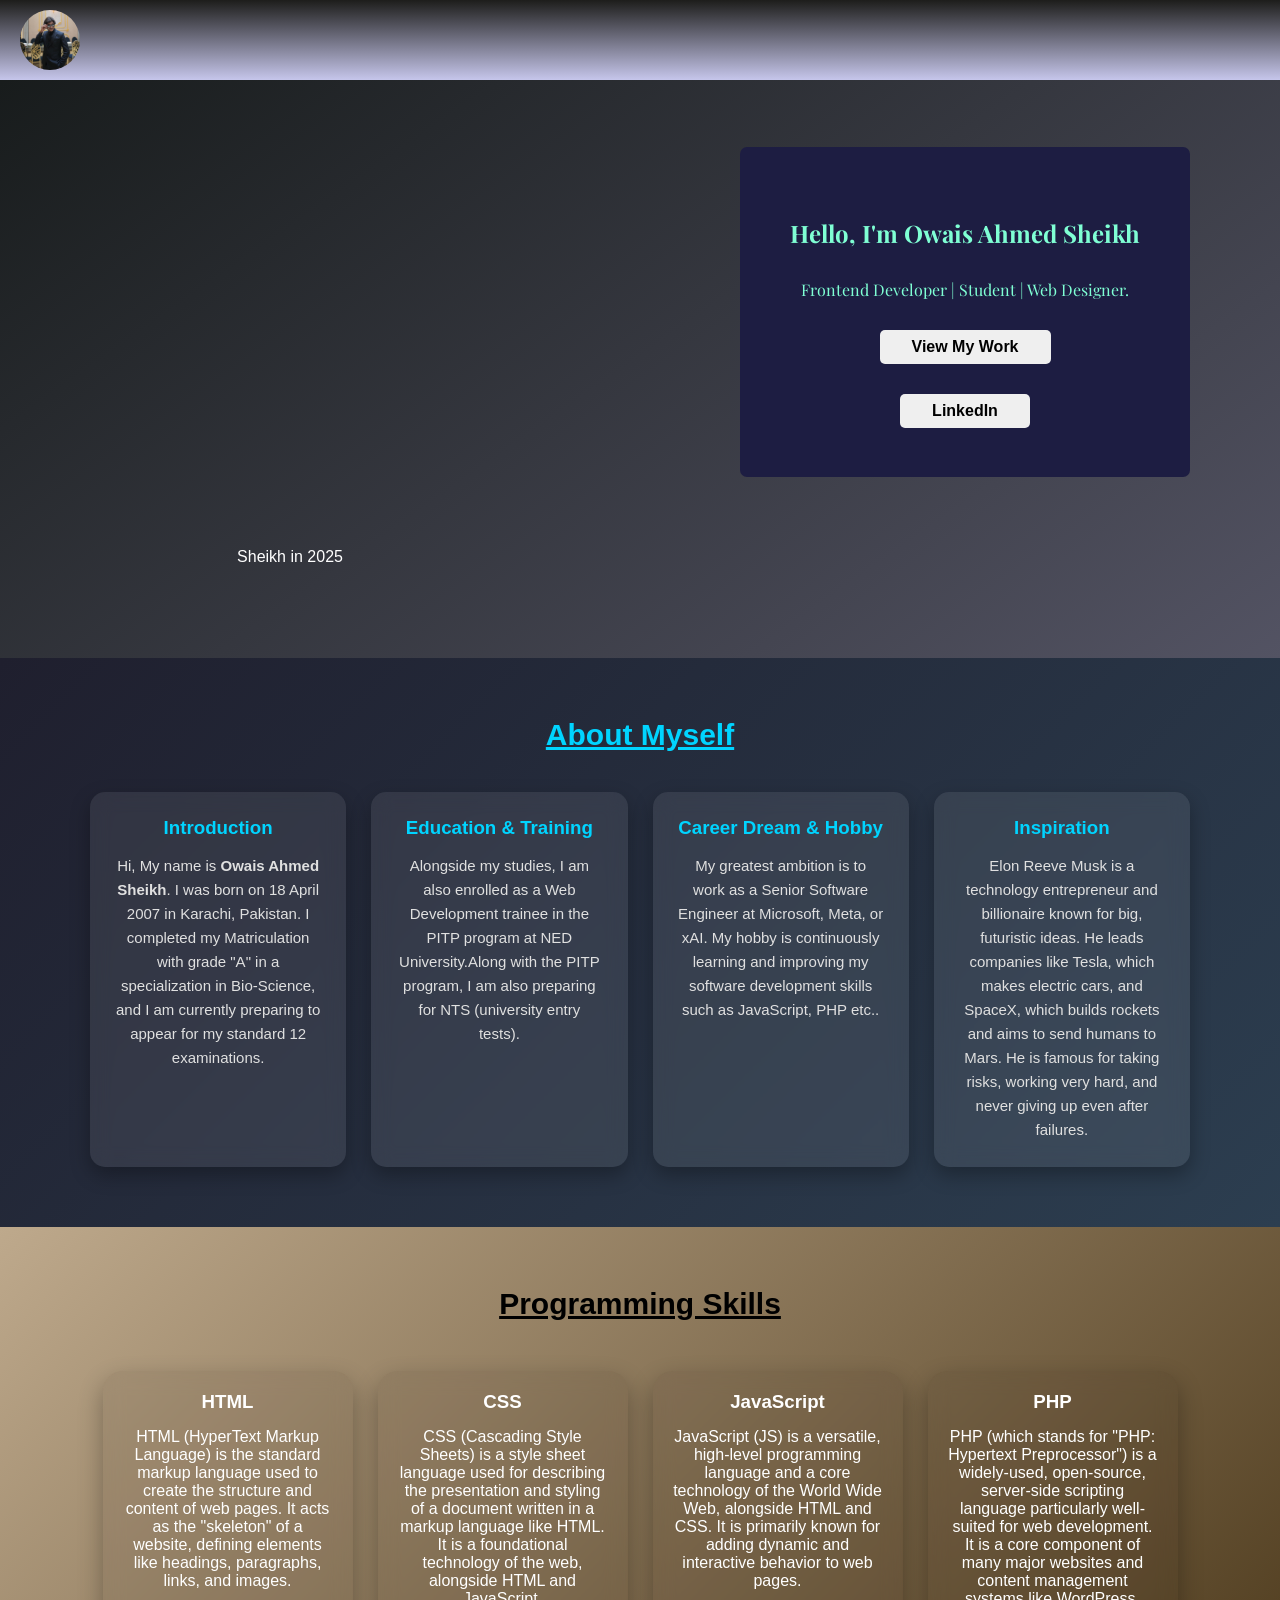
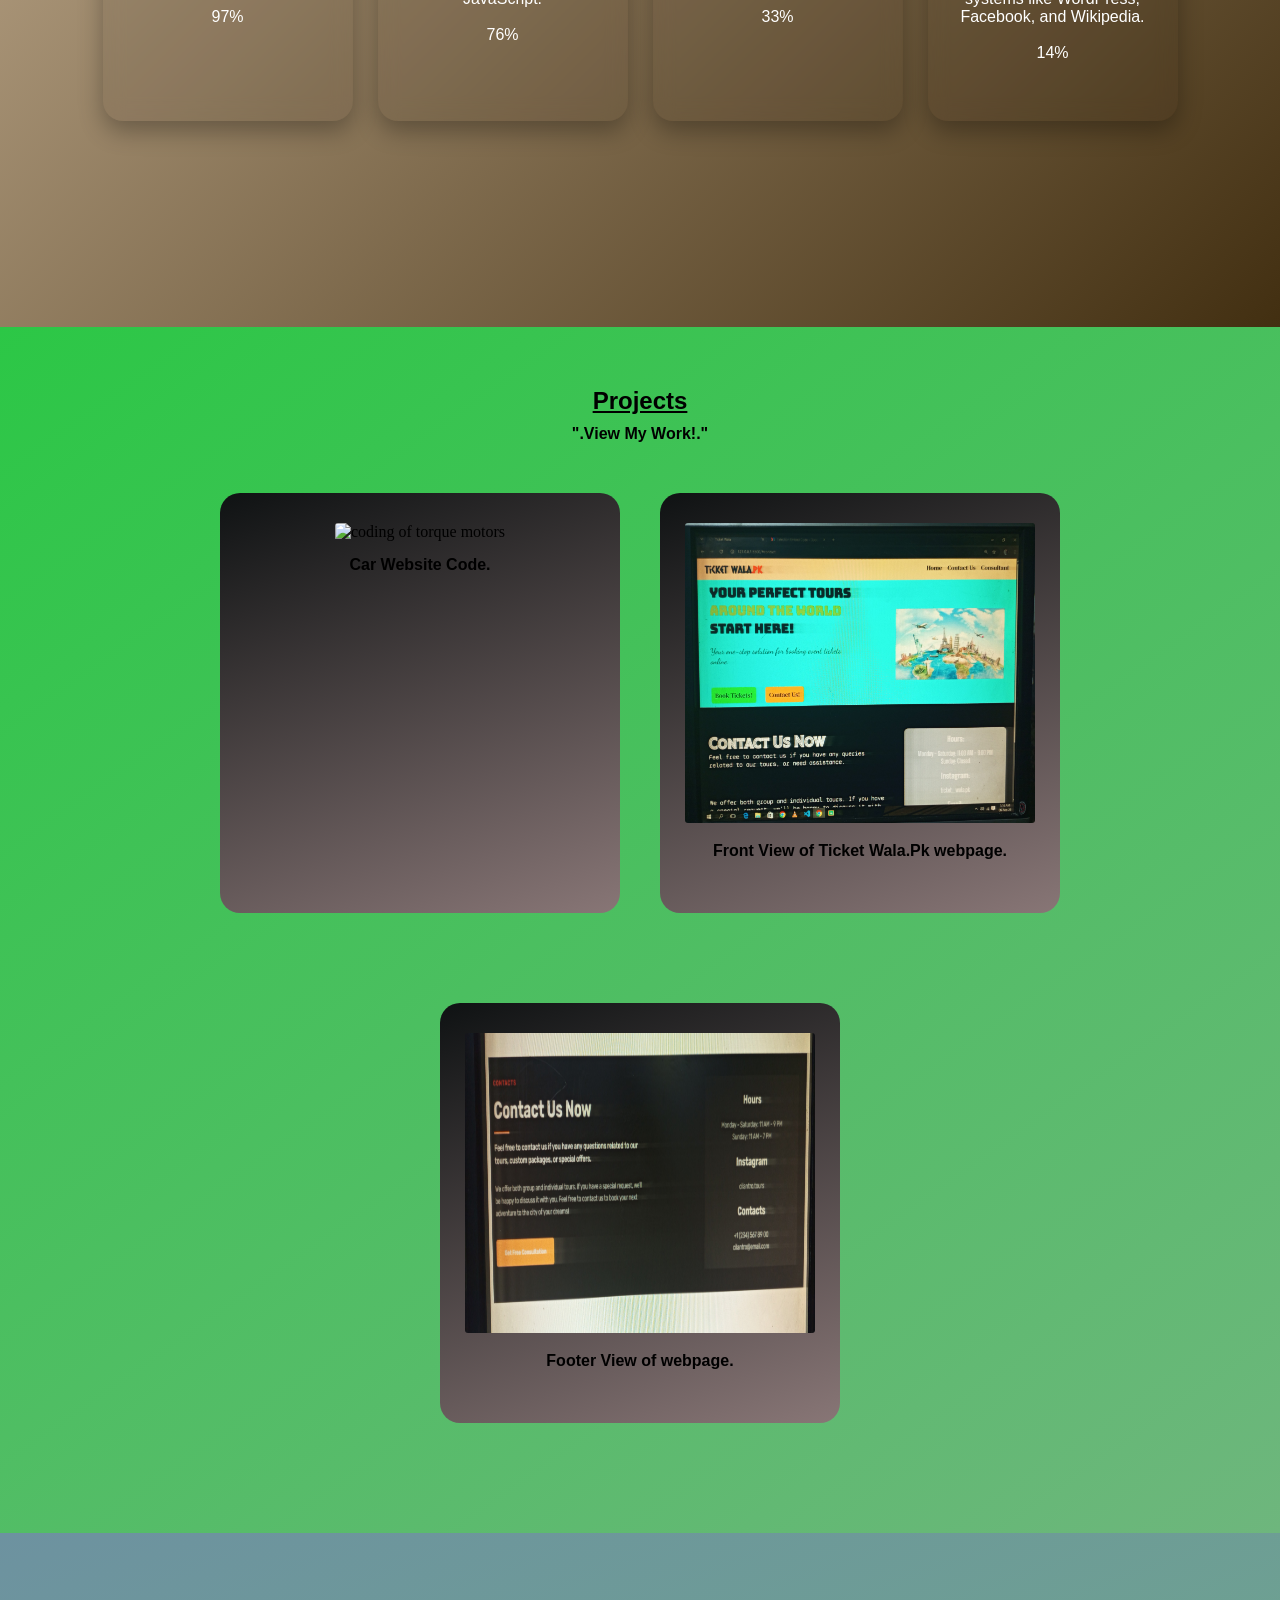
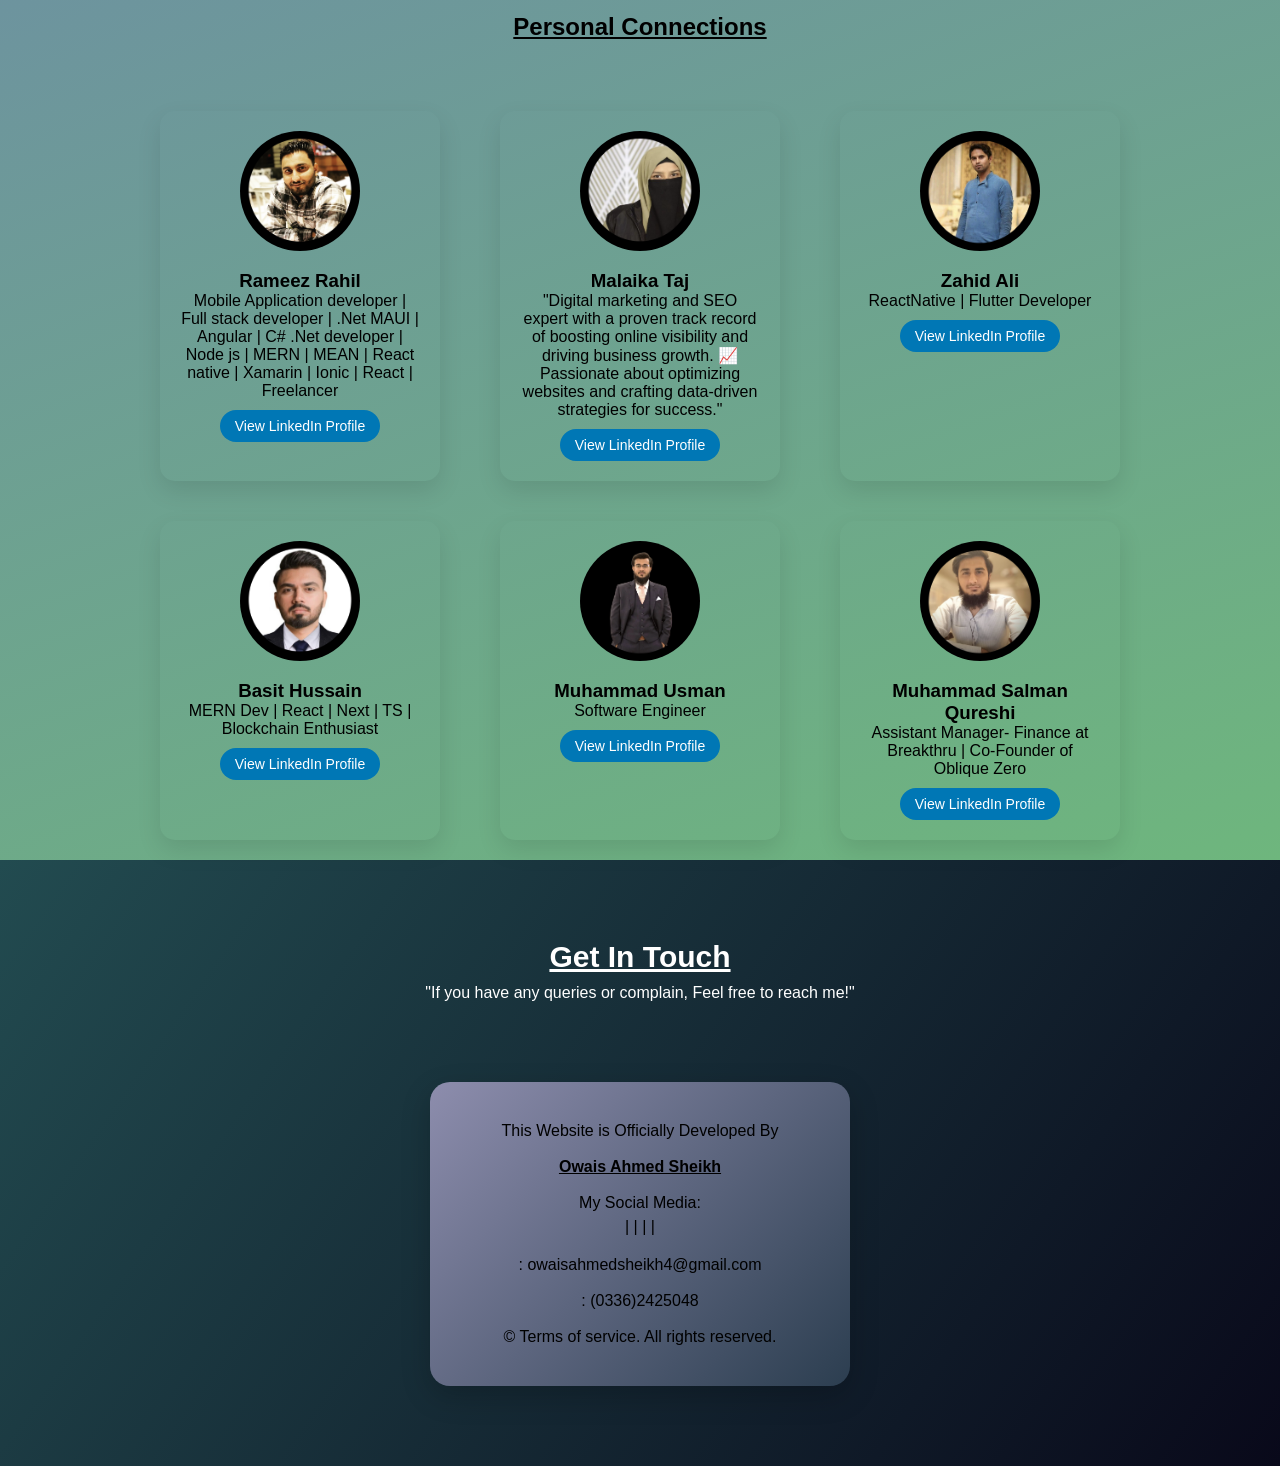
==== index.html @ f3d0f98f "initial changes" ====
<!DOCTYPE html>
<html lang="en">
<head>
    <meta charset="UTF-8">
    <meta name="viewport" content="width=device-width, initial-scale=1.0">
    <title>My Portfolio</title>
    <link rel="stylesheet" href="style.css">
    <link rel="stylesheet" href="https://cdnjs.cloudflare.com/ajax/libs/font-awesome/7.0.1/css/all.min.css">
</head>
<body>

    <header>
        <nav class="navbar">
             <img src="./logo.JPG" alt="logo" class="logo">
            <ul class="links">
                <li><a href="#home"><i class="fa-solid fa-house-user"></i></a></li>
                <li><a href="#about"><i class="fa-solid fa-circle-info"></i></a></li>
                <li><a href="#skills"><i class="fa-solid fa-code"></i></a></li>
                <li><a href="#linkedin"><i class="fa-solid fa-person-dots-from-line"></i></a></li>
                <li><a href="#contact"><i class="fa-solid fa-envelope"></i></a></li>
            </ul>
            <div class="menu" id="menu">
                <i class="fa-solid fa-bars"></i>
            </div>
        </nav>
    </header>

        <section class="hero-section" id="home">
            <div class="hero-content">
                <div class="hero-child-2">
                    <img class="self-image" src="./PNOM2651.JPG" alt="self-image">
                    <p class="show-para">Sheikh in 2025</p>
                </div>

                <div class="hero-child-1">
                   <div class="for-card">
                    <h2 class="for-margin">Hello, I'm Owais Ahmed Sheikh</h2>
                    <p>Frontend Developer | Student | Web Designer.</p>
                    <button class="btn"><a href="#projects" class="btn">View My Work</a></button>
                    <button class="btn"><a href="https://www.linkedin.com/in/owais-ahmed-sheikh-723085352/" class="btn">LinkedIn</a></button>
                   </div>
                </div>
            </div>
        </section>

<section class="about" id="about">
    <h2 class="about-title"><u><b>About Myself</b></u></h2>

    <div class="card-container">

        <div class="about-card">
            <h3>Introduction</h3>
            <p>
                Hi, My name is <strong>Owais Ahmed Sheikh</strong>. I was born on 
                18 April 2007 in Karachi, Pakistan. I completed my Matriculation 
                with grade "A" in a specialization in Bio-Science, and I am currently preparing 
                to appear for my standard 12 examinations.
            </p>
        </div>

        <div class="about-card">
            <h3>Education & Training</h3>
            <p>
                Alongside my studies, I am also enrolled as a Web Development 
                trainee in the PITP program at NED University.Along with the PITP program, I am also preparing for NTS (university entry tests).

            </p>
        </div>

        <div class="about-card">
            <h3>Career Dream & Hobby</h3>
            <p>
                My greatest ambition is to work as a Senior Software Engineer 
                at Microsoft, Meta, or xAI. My hobby is continuously learning 
                and improving my software development skills such as JavaScript, PHP etc..
            </p>
        </div>

        <div class="about-card">
            <h3>Inspiration</h3>
            <p>
Elon Reeve Musk is a technology entrepreneur and billionaire known for big, futuristic ideas. He leads companies like Tesla, which makes electric cars, and SpaceX, which builds rockets and aims to send humans to Mars. He is famous for taking risks, working very hard, and never giving up even after failures.
            </p>
        </div>

    </div>
</section>

<section class="skills" id="skills">
    <h2 class="programming-skills"><u><b>Programming Skills</b></u></h2>
    <div class="skills-div">

        <div class="skill-card">
            <i class="fa-brands fa-html5"></i>
            <h3>HTML</h3>
            <p>HTML (HyperText Markup Language) is the standard markup language used to create the structure and content of web pages. It acts as the "skeleton" of a website, defining elements like headings, paragraphs, links, and images.</p>
            <br>
            <p>97%</p>
        </div>

        <div class="skill-card">
            <i class="fa-brands fa-css3-alt"></i>
            <h3>CSS</h3>
            <p>CSS (Cascading Style Sheets) is a style sheet language used for describing the presentation and styling of a document written in a markup language like HTML. It is a foundational technology of the web, alongside HTML and JavaScript.</p>
            <br>
            <p>76%</p>
        </div>

        <div class="skill-card">
            <i class="fa-brands fa-js"></i>
            <h3>JavaScript</h3>
            <p>JavaScript (JS) is a versatile, high-level programming language and a core technology of the World Wide Web, alongside HTML and CSS. It is primarily known for adding dynamic and interactive behavior to web pages.</p>
            <br>
            <p>33%</p>
        </div>

        <div class="skill-card">
            <i class="fa-brands fa-php"></i>
            <h3>PHP</h3>
            <p>PHP (which stands for "PHP: Hypertext Preprocessor") is a widely-used, open-source, server-side scripting language particularly well-suited for web development. It is a core component of many major websites and content management systems like WordPress, Facebook, and Wikipedia.</p>
            <br>
            <p>14%</p>
        </div>

    </div>
</section>

    


<section class="projects" id="projects">
    <h2 class="project-h2"><u><b>Projects</b></u></h2>
    <p class="project-para"><strong>".View My Work!."</strong></p>

    <div class="project-div1">

        <div class="project-div2">
            <img src="./IMG_20260123_202705.jpg" alt="coding of torque motors" class="torque">
            <h4 class="project-h4">Car Website Code.</h4>
        </div>

        <div class="project-div3">
            <img src="./edit image.jpg" alt="webpage of travel agency" class="agency">
            <h4 class="project-h4">Front View of Ticket Wala.Pk webpage.</h4>
        </div>

        <div class="project-div4">
            <img src="./IMG_20260206_003002.jpg" alt="footer image" class="footer-project">
            <h4 class="project-h4">Footer View of webpage.</h4>
        </div>
        
    </div>

</section>

<section class="connections" id="linkedin">
    <h2 class="connections-h2"><u><b>Personal Connections</b></u></h2>
    <div class="profiles-1">

        <div class="profile-card">
        <img src="./Rameez Rahil.PNG" alt="Rameez Rahil">
        <h3>Rameez Rahil</h3>
        <p>Mobile Application developer | Full stack developer | .Net MAUI | Angular | C# .Net developer | Node js | MERN | MEAN | React native | Xamarin | Ionic | React | Freelancer</p>
        <a href="https://www.linkedin.com/in/rameez-rahil-9b403015a/" target="_blank">
            View LinkedIn Profile
        </a>
    </div>

    <div class="profile-card">
        <img src="./Malaika Taj.PNG" alt="Malaika Taj">
        <h3>Malaika Taj</h3>
        <p>"Digital marketing and SEO expert with a proven track record of boosting online visibility and driving business growth. 📈 Passionate about optimizing websites and crafting data-driven strategies for success."</p>
        <a href="https://www.linkedin.com/in/malaika-taj-/" target="_blank">
            View LinkedIn Profile
        </a>
    </div>

    <div class="profile-card">
        <img src="./Zahid Ali.PNG" alt="Zahid Ali">
        <h3>Zahid Ali</h3>
        <p>ReactNative | Flutter Developer</p>
        <a href="https://www.linkedin.com/in/zahid-ali-3b8551147/" target="_blank">
            View LinkedIn Profile
        </a>
    </div>

 </div>

 <div class="profiles-2">

    <div class="profile-card">
        <img src="./Basit Hussain.PNG" alt="Basit Hussain">
        <h3>Basit Hussain</h3>
        <p>MERN Dev | React | Next | TS | Blockchain Enthusiast</p>
        <a href="https://www.linkedin.com/in/basit-hussain-q/" target="_blank">
            View LinkedIn Profile
        </a>
    </div>

    <div class="profile-card">
        <img src="./Muhammad Usman.PNG" alt="Muhammad Usman">
        <h3>Muhammad Usman</h3>
        <p>Software Engineer</p>
        <a href="https://www.linkedin.com/in/usman0712/" target="_blank">
            View LinkedIn Profile
        </a>
    </div>

        <div class="profile-card">
        <img src="./Salman Qureshi.PNG" alt="Muhammad Salman Qureshi">
        <h3>Muhammad Salman Qureshi</h3>
        <p>Assistant Manager- Finance at Breakthru  | Co-Founder of Oblique Zero</p>
        <a href="https://www.linkedin.com/in/muhammad-salman-qureshi-10b019195/" target="_blank">
            View LinkedIn Profile
        </a>
    </div>

 </div>

</section>

<footer class="footer" id="contact">
  <div class="footer-row">

    <div class="footer-left">
      <h2 class="footer-h2"><u><b>Get In Touch</b></u></h2>
      <p class="footer-para">"If you have any queries or complain, Feel free to reach me!"</p>
    </div>

    <div class="footer-div-2">
      <p>This Website is Officially Developed By</p>
      <br>
      <p class="name-margin"><b><u>Owais Ahmed Sheikh</u></b></p>
      <br>
      <p class="accounts">My Social Media:</p>

      <div class="footer-links">
        <a href="https://www.instagram.com/owaisahmed.sheikh/"><i class="fa-brands fa-instagram"></i></a>|
        <a href="https://www.facebook.com/profile.php?id=100093070689027"><i class="fa-brands fa-facebook"></i></a>|
        <a href="https://x.com/OwaisAhmed27976"><i class="fa-brands fa-x-twitter"></i></a>|
        <a href="https://www.linkedin.com/in/owais-ahmed-sheikh-723085352/"><i class="fa-brands fa-linkedin"></i></a>|
        <a href="https://github.com/Owais180406"><i class="fa-brands fa-github"></i></a>
      </div>
      <br>
        <a href="mailto:owaisahmedsheikh4@gmail.com?subject=Contact From Portfolio">
            <i class="fa-regular fa-envelope"></i>:
            owaisahmedsheikh4@gmail.com
        </a>     
        <br>
    <p><i class="fa-solid fa-phone"></i>:
        (0336)2425048
    </p>
      <br>
      <p>&copy; Terms of service. All rights reserved.</p>
    </div>

  </div>
</footer>


<script src="script.js"></script>
</body>
</html>
---- style.css ----
@import url('https://fonts.googleapis.com/css2?family=Dancing+Script:wght@400..700&display=swap');


@import url('https://fonts.googleapis.com/css2?family=Inconsolata:wght@200..900&display=swap');


@import url('https://fonts.googleapis.com/css2?family=Playfair+Display:ital,wght@0,400..900;1,400..900&display=swap');


@import url('https://fonts.googleapis.com/css2?family=Work+Sans:ital,wght@0,100..900;1,100..900&display=swap');


@import url('https://fonts.googleapis.com/css2?family=Google+Sans:ital,opsz,wght@0,17..18,400..700;1,17..18,400..700&display=swap');


*{
    margin: 0;
    padding: 0;
    box-sizing: border-box;
    scroll-behavior: smooth;
}

.navbar{
    display: flex;
    flex-direction: row;
    background: linear-gradient(rgb(29, 29, 27), rgb(198, 198, 235));
    gap: 20px;
    text-align: center;
    padding: 10px 20px;
    font-weight: 500;
    top: 0px;
    justify-content: space-between;
    position: fixed;
    width: 100%;
    z-index: 1;
}

.logo{
    width: 60px;
    height: 60px;
    border-radius: 250px;
}

.links{
    display: flex;
    margin-top: 20px;
    justify-content: center;
    list-style: none;
    /* font-family: "Work Sans", sans-serif; */
    font-size: medium;
    gap: 35px;
}
.links a i{
    font-size: 25px;
    transition: 0.3s;
}

.links a i:hover{
    transform: scale(1.2);
}

a{
    text-decoration: none;
    color: black;
    transition: all 0.5s ease;
}
a:hover{
    color: blue;
}

.hero-section{
    display: flex;
    flex-direction: column;
    margin-top: 58px;
    width: 100%;
    height: 600px;
    background: linear-gradient( 145deg, #171b1b, #535363);
}

.hero-content{
    display: flex;
    flex-direction: row;
    justify-content: center;
    align-items: center;
    gap: 250px;
}
.hero-child-1{
    display: flex;
    flex-direction: column;
}

.hero-child-2{
    display: flex;
    flex-direction: column;
}
.self-image{
    width: 400px;
    height: 400px;
    border-radius: 250px;
    transition: 0.8s ease;
    margin-top: 80px;
}
.self-image:hover {
    transform: translateY(-10px);
    box-shadow: 0 30px 60px rgba(0, 212, 255, 0.4);
}

.show-para{
    text-align: center;
    color: white;
    font-family: "Google Sans", sans-serif;
    margin-top: 10px;
}

.for-card{
    background-color: rgb(29, 29, 66);
    display: flex;
    flex-direction: column;
    gap: 30px;
    height: 330px;
    width: 450px;
    border-radius: 7px;
    padding: 20px;
    transition: 0.4s ease;
    text-align: center;
    color: aquamarine;
    font-family: "Playfair Display", serif;

}
.for-card:hover {
    transform: translateY(-10px);
    box-shadow: 0 15px 30px rgba(0, 212, 255, 0.4);
    background: linear-gradient(145deg, #80b6b9, #02024b);
}
.for-margin{
    margin-top: 50px;
}
.btn{
    border-radius: 5px;
    padding: 8px 16px;
    border: none;
    align-self: center;
    box-sizing: border-box;
    width: fit-content;
    font-size: medium;
    font-weight: 600;
}

.programming-skills {
    font-size: 30px;
    margin-bottom: 50px;
    font-family: "Google Sans", sans-serif;
}

.skills {
    height: 700px;
    display: flex;
    flex-direction: column;
    align-items: center;
    background: linear-gradient(135deg, #bea98c, #422f11);
    padding: 60px 0;
}

.skills-div {
    display: flex;
    flex-direction: row;   
    justify-content: center;
    align-items: center;
    gap: 25px;
    flex-wrap: wrap;
}

.skill-card {
    background: rgba(31, 22, 22, 0.08);
    font-family: "Google Sans", sans-serif;
    color: white;
    height: 350px;
    width: 250px;
    border-radius: 20px;
    text-align: center;
    padding: 20px;
    backdrop-filter: blur(10px);
    transition: all 0.4s ease;
    box-shadow: 0 10px 25px rgba(0, 0, 0, 0.3);
    cursor: pointer;
}

.skill-card:hover {
    transform: translateY(-12px) scale(1.05);
    box-shadow: 0 15px 30px rgba(0, 212, 255, 0.4);
    background: linear-gradient(145deg, #142b2c, #2a2a4a);
}

.skill-card h3 {
    margin-bottom: 15px;
    transition: color 0.3s ease;
}

.skill-card:hover h3 {
    color: #00d4ff;
}

.about {
    padding: 60px 20px;
    background: linear-gradient(135deg, #1f1f2e, #2c3e50);
    font-family: 'Poppins', sans-serif;
    color: white;
    text-align: center;
}

.about-title {
    font-size: 30px;
    margin-bottom: 40px;
    color: #00d4ff;

}

.card-container {
    display: grid;
    grid-template-columns: repeat(auto-fit, minmax(250px, 1fr));
    gap: 25px;
    max-width: 1100px;
    margin: auto;
}

.about-card {
    background: rgba(255, 255, 255, 0.08);
    padding: 25px;
    border-radius: 15px;
    backdrop-filter: blur(10px);
    transition: 0.4s ease;
    box-shadow: 0 8px 20px rgba(0, 0, 0, 0.3);
}

.about-card h3 {
    margin-bottom: 15px;
    color: #00d4ff;
}

.about-card p {
    font-size: 15px;
    line-height: 1.6;
    color: #e0e0e0;
}

.about-card:hover {
    transform: translateY(-10px);
    box-shadow: 0 15px 30px rgba(0, 212, 255, 0.4);
    background: linear-gradient(145deg, #646d6e, #15151d);
}

.footer {
    width: 100%;
    padding: 80px 20px;
    background: linear-gradient(125deg, #224b50, #09091a);
    font-family: "Google Sans", sans-serif;
}

.footer-row {
    display: flex;
    flex-direction: column;
    justify-content: center;
    align-items: center;
    gap: 80px;
    flex-wrap: wrap;
}

.footer-left h2 {
    font-size: 30px;
    color: white;
    text-align: center;
    font-family: "Google Sans", sans-serif;
}
.footer-para{
    margin-top: 10px;
    color: white;
    font-family: "Google Sans", sans-serif;
}

.footer-div-2 {
    display: flex;
    flex-direction: column;
    justify-content: center;
    align-items: center;
    background: linear-gradient(135deg, #8d8dad, #2c3e50); 
    padding: 40px;
    border-radius: 20px;
    width: 420px;
    box-shadow: 0 10px 30px rgba(0,0,0,0.2);
    transition: 0.4s ease;
}
.footer-links a {
    font-size: 22px;
    color: #333;
    transition: 0.3s;
}
.footer-div-2:hover {
    background: white;
    transform: translateY(-12px) scale(1.05);
    box-shadow: 0 15px 30px rgba(0, 212, 255, 0.4);
}


.projects{
    min-height: 100vh;
    padding: 60px 0;
    display: flex;
    flex-direction: column;
    justify-content: center;
    align-items: center;
    background: linear-gradient(145deg, #2cc746, #6eb67d);
}
.project-div1{
    display: flex;
    flex-wrap: wrap;
    justify-content: center;
    align-items: center;
    flex-direction: row;
    gap: 40px;
    margin-left: 30px;
    margin-right: 30px;
}
.project-div2{
    height: 420px;
    width: 400px;
    border-radius: 20px;
    margin-bottom: 50px;
    align-items: center;
    justify-content: center;
    text-align: center;
    background: linear-gradient(160deg, #0f1213, #887676);
}
.project-div3{
    height: 420px;
    width: 400px;
    border-radius: 20px;
    margin-bottom: 50px;
    align-items: center;
    justify-content: center;
    text-align: center;
    background: linear-gradient(160deg, #0f1213, #887676);
}
.project-div4{
    height: 420px;
    width: 400px;
    border-radius: 20px;
    margin-bottom: 50px;
    align-items: center;
    justify-content: center;
    text-align: center;
    background: linear-gradient(160deg, #0f1213, #887676);
}

.project-h2{
    font-family: "Google Sans", sans-serif;
    margin-bottom: 10px;
}
.project-h4{
    font-family: "Google Sans", sans-serif;
    margin-top: 15px;
}
.project-para{
    font-family: "Google Sans", sans-serif;
    margin-bottom: 50px;
}

.torque{
    margin-top: 30px;
    height: 300px;
    width: 350px;
    border-radius: 3px;
    transition: all 0.3s ease;
}
.torque:hover{
    transform: translateY(-10px);
    box-shadow: 0 30px 60px rgba(0, 212, 255, 0.4);    
}
.agency{
    margin-top: 30px;
    height: 300px;
    width: 350px;
    border-radius: 3px;
    transition: all 0.3s ease;
}
.agency:hover{
    transform: translateY(-10px);
    box-shadow: 0 30px 60px rgba(0, 212, 255, 0.4);    
}
.footer-project{
    margin-top: 30px;
    height: 300px;
    width: 350px;
    border-radius: 3px;
    transition: all 0.3s ease;
}
.footer-project:hover{
    transform: translateY(-10px);
    box-shadow: 0 30px 60px rgba(0, 212, 255, 0.4);    
}
.fa-regular .fa-envelope{
    font-size: 25px;
}


.connections {
    background: linear-gradient(160deg, #6d92a0, #6eb67d);
    display: flex;
    flex-direction: column;
    font-family: "Google Sans", sans-serif;
    text-align: center;
    align-items: center;
    justify-content: center;
}
.connections-h2{
    margin-top: 80px;
    margin-bottom: 50px;
}

.profile-card {
    width: 280px;
    margin: 20px auto;
    padding: 20px;
    border-radius: 15px;
    box-shadow: 0 10px 25px rgba(0,0,0,0.1);
    transition: 0.3s ease;
}

.profiles-1{
    display: flex;
    flex-direction: row;
    gap: 60px;
}
.profiles-2{
    display: flex;
    flex-direction: row;
    gap: 60px;
}

.profile-card:hover {
    transform: translateY(-8px);
    box-shadow: 0 15px 30px rgba(0, 212, 255, 0.4);
}

.profile-card img {
    width: 120px;
    height: 120px;
    border-radius: 50%;
    object-fit: cover;
    margin-bottom: 15px;
}

.profile-card a {
    display: inline-block;
    margin-top: 10px;
    padding: 8px 15px;
    background: #0077b5;
    color: white;
    text-decoration: none;
    border-radius: 20px;
    font-size: 14px;
}

.menu{
    display: none;
    cursor: pointer;
    font-size: 25px;
}



@media (max-width: 992px){

    .hero-content{
        gap: 80px;
    }

    .self-image{
        width: 350px;
        height: auto;
    }

}

@media (max-width: 768px){


    .menu{
        display: block;
        margin-top: 17px;
    }

    .links{
        position: absolute;
        top: 60px;
        right: -100%;
        background: rgb(201, 179, 152);
        flex-direction: column;
        width: 200px;
        padding: 20px;
        gap: 20px;
        transition: 0.4s ease;
    }

    .links.active{
        right: 0;
    }

    .navbar{
        padding: 15px 20px;
    }


    .hero-section{
        height: auto;
        padding: 50px 20px;
    }

    .hero-content{
        flex-direction: column;
        gap: 40px;
        text-align: center;
    }

    .for-card{
        width: 100%;
        height: auto;
    }

    .self-image{
        width: 90%;
        max-width: 300px;
    }


    .skills{
        height: auto;
        padding: 60px 20px;
    }

    .skills-div{
        flex-direction: column;
    }

    .skill-card{
        width: 90%;
        height: auto;
    }


    .project-div1{
        flex-direction: column;
    }

    .torque{
        width: 90%;
    }
    .agency{
        width: 90%;
    }
    .footer-project{
        width: 90%;
    }
    .project-div2,
    .project-div3,
    .project-div4{
        width: 90%;
        height: auto;
        padding-bottom: 20px;
    }

    .profiles-1,
    .profiles-2{
        flex-direction: column;
        align-items: center;
    }

    .footer-div-2{
        width: 95%;
    }

}
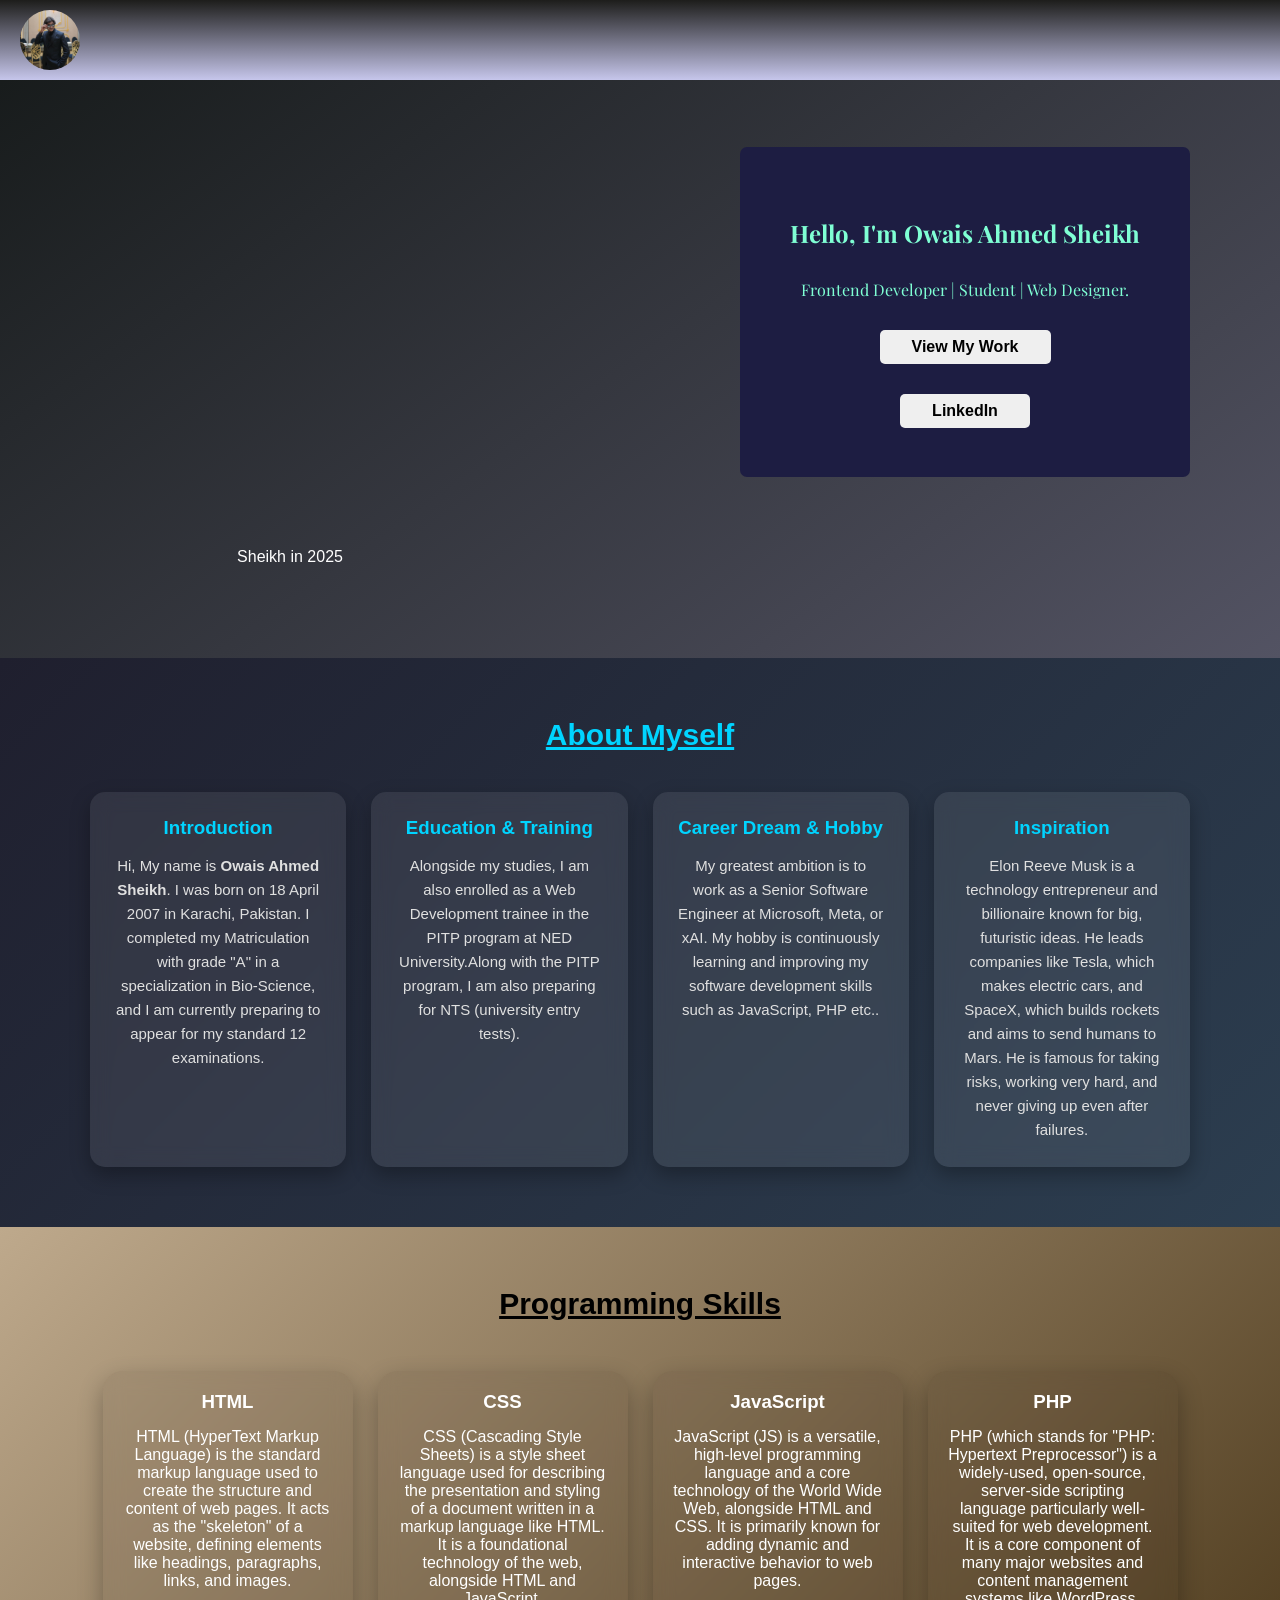
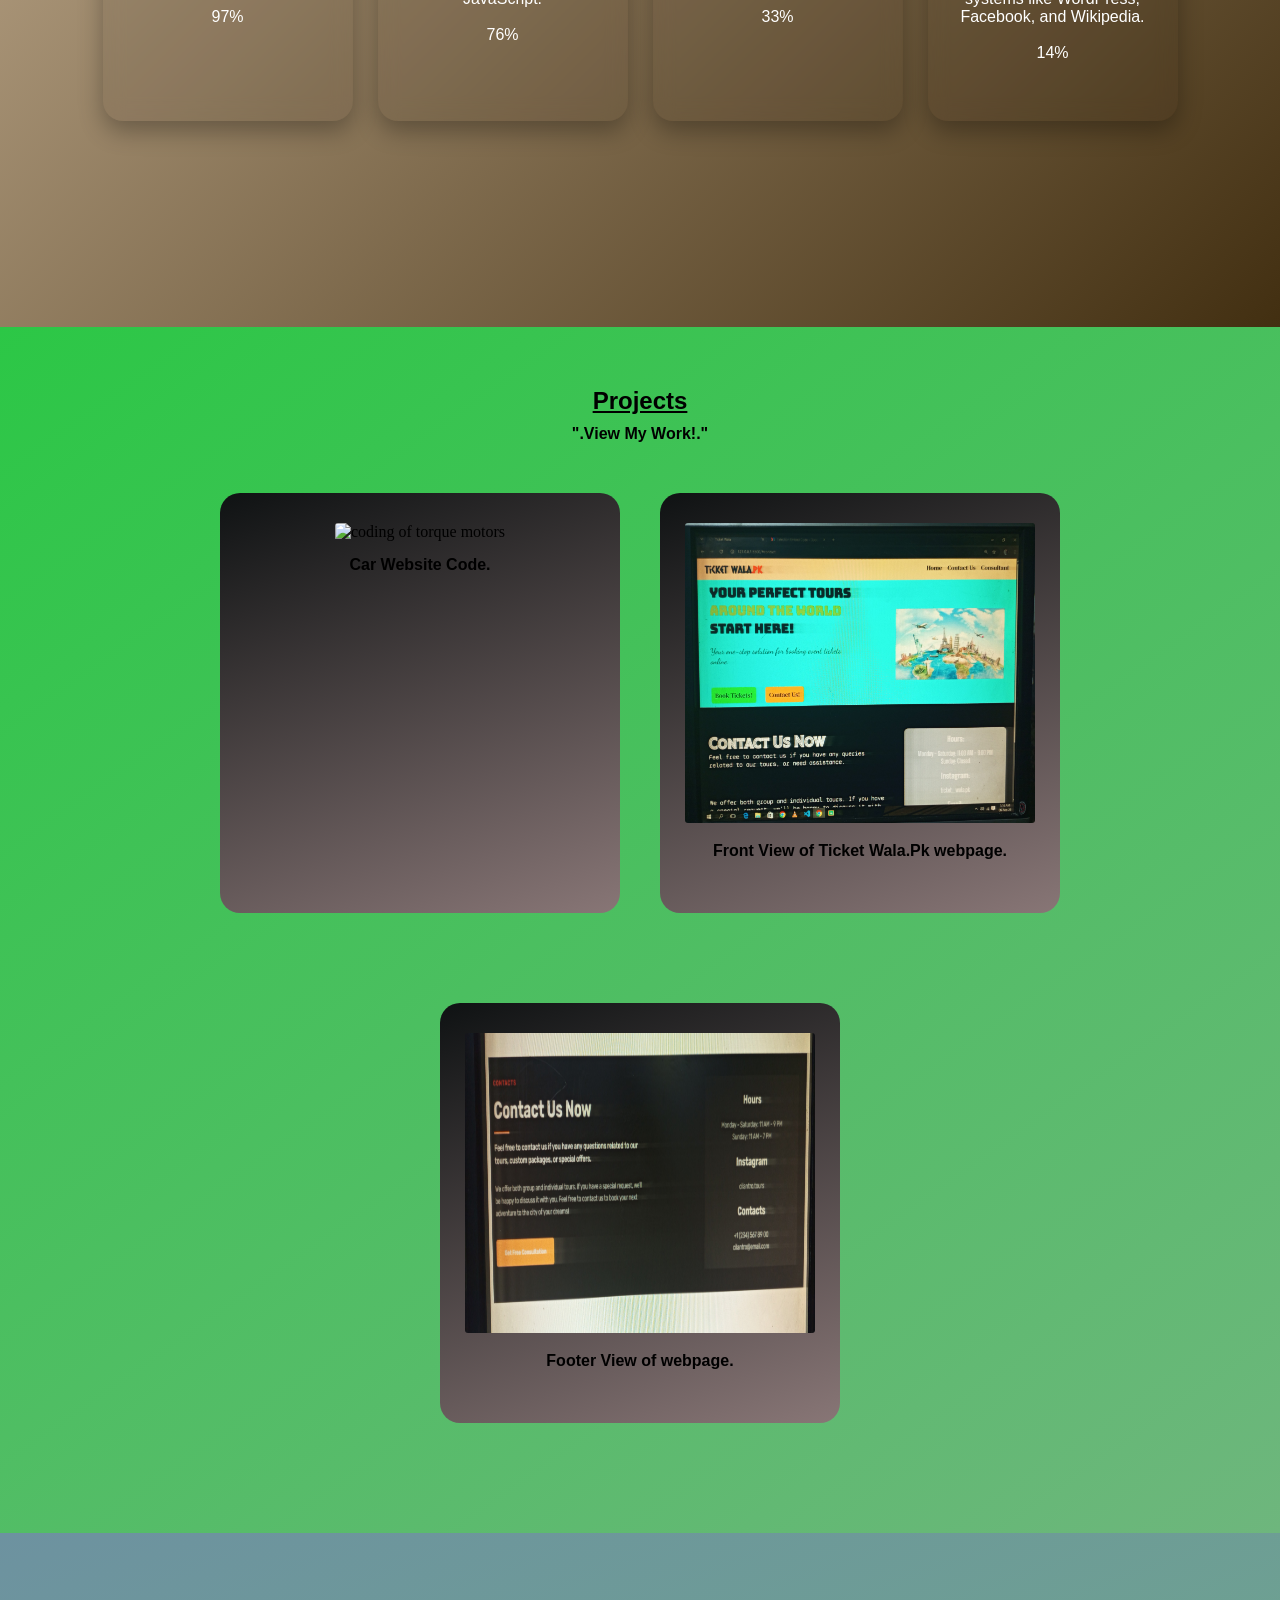
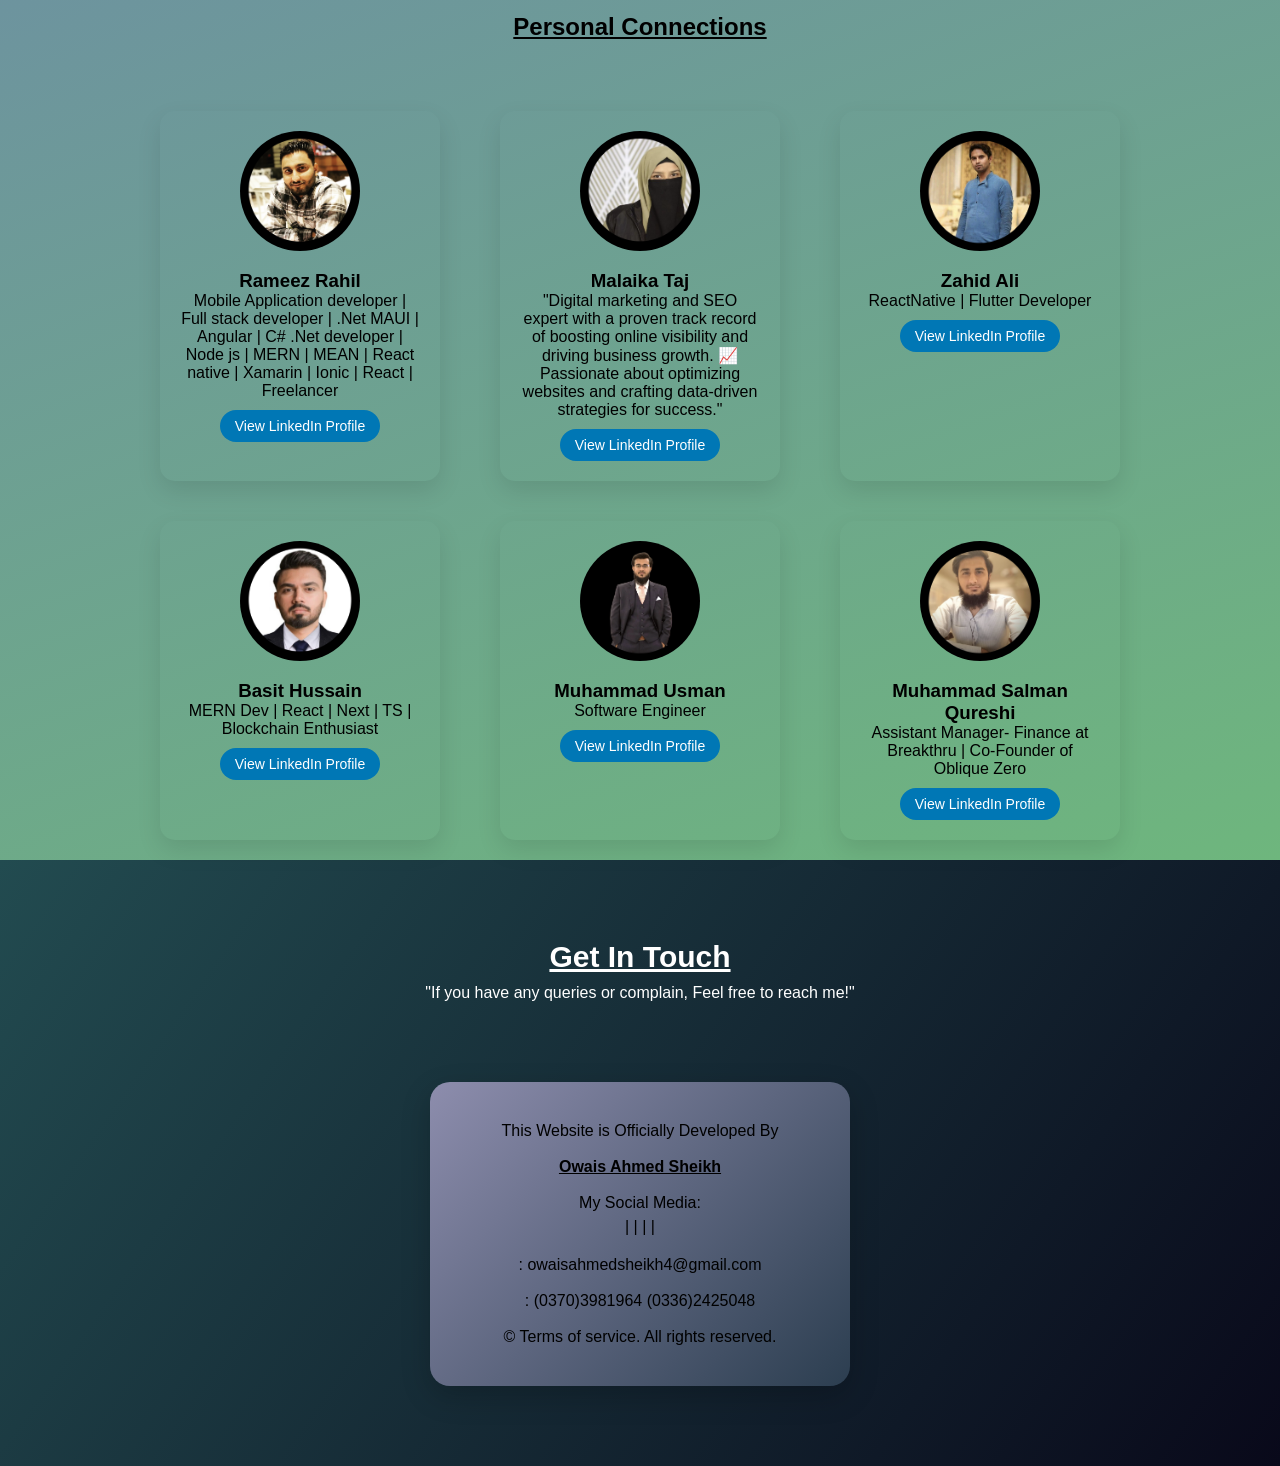
==== commit d56ab74b: "updated code" ====
--- a/index.html
+++ b/index.html
@@ -248,7 +248,8 @@
         </a>     
         <br>
     <p><i class="fa-solid fa-phone"></i>:
-        (0336)2425048
+        <a href="(0370)3981964">(0370)3981964</a>
+        <a href="(0336)2425048">(0336)2425048</a>
     </p>
       <br>
       <p>&copy; Terms of service. All rights reserved.</p>
--- a/style.css
+++ b/style.css
@@ -100,7 +100,7 @@
     border-radius: 250px;
     transition: 0.8s ease;
     margin-top: 80px;
-}
+} 
 .self-image:hover {
     transform: translateY(-10px);
     box-shadow: 0 30px 60px rgba(0, 212, 255, 0.4);
@@ -500,6 +500,7 @@
         padding: 20px;
         gap: 20px;
         transition: 0.4s ease;
+        border-radius: 5px;
     }
 
     .links.active{
@@ -530,6 +531,7 @@
     .self-image{
         width: 90%;
         max-width: 300px;
+        margin-left: 19px;
     }
 
 
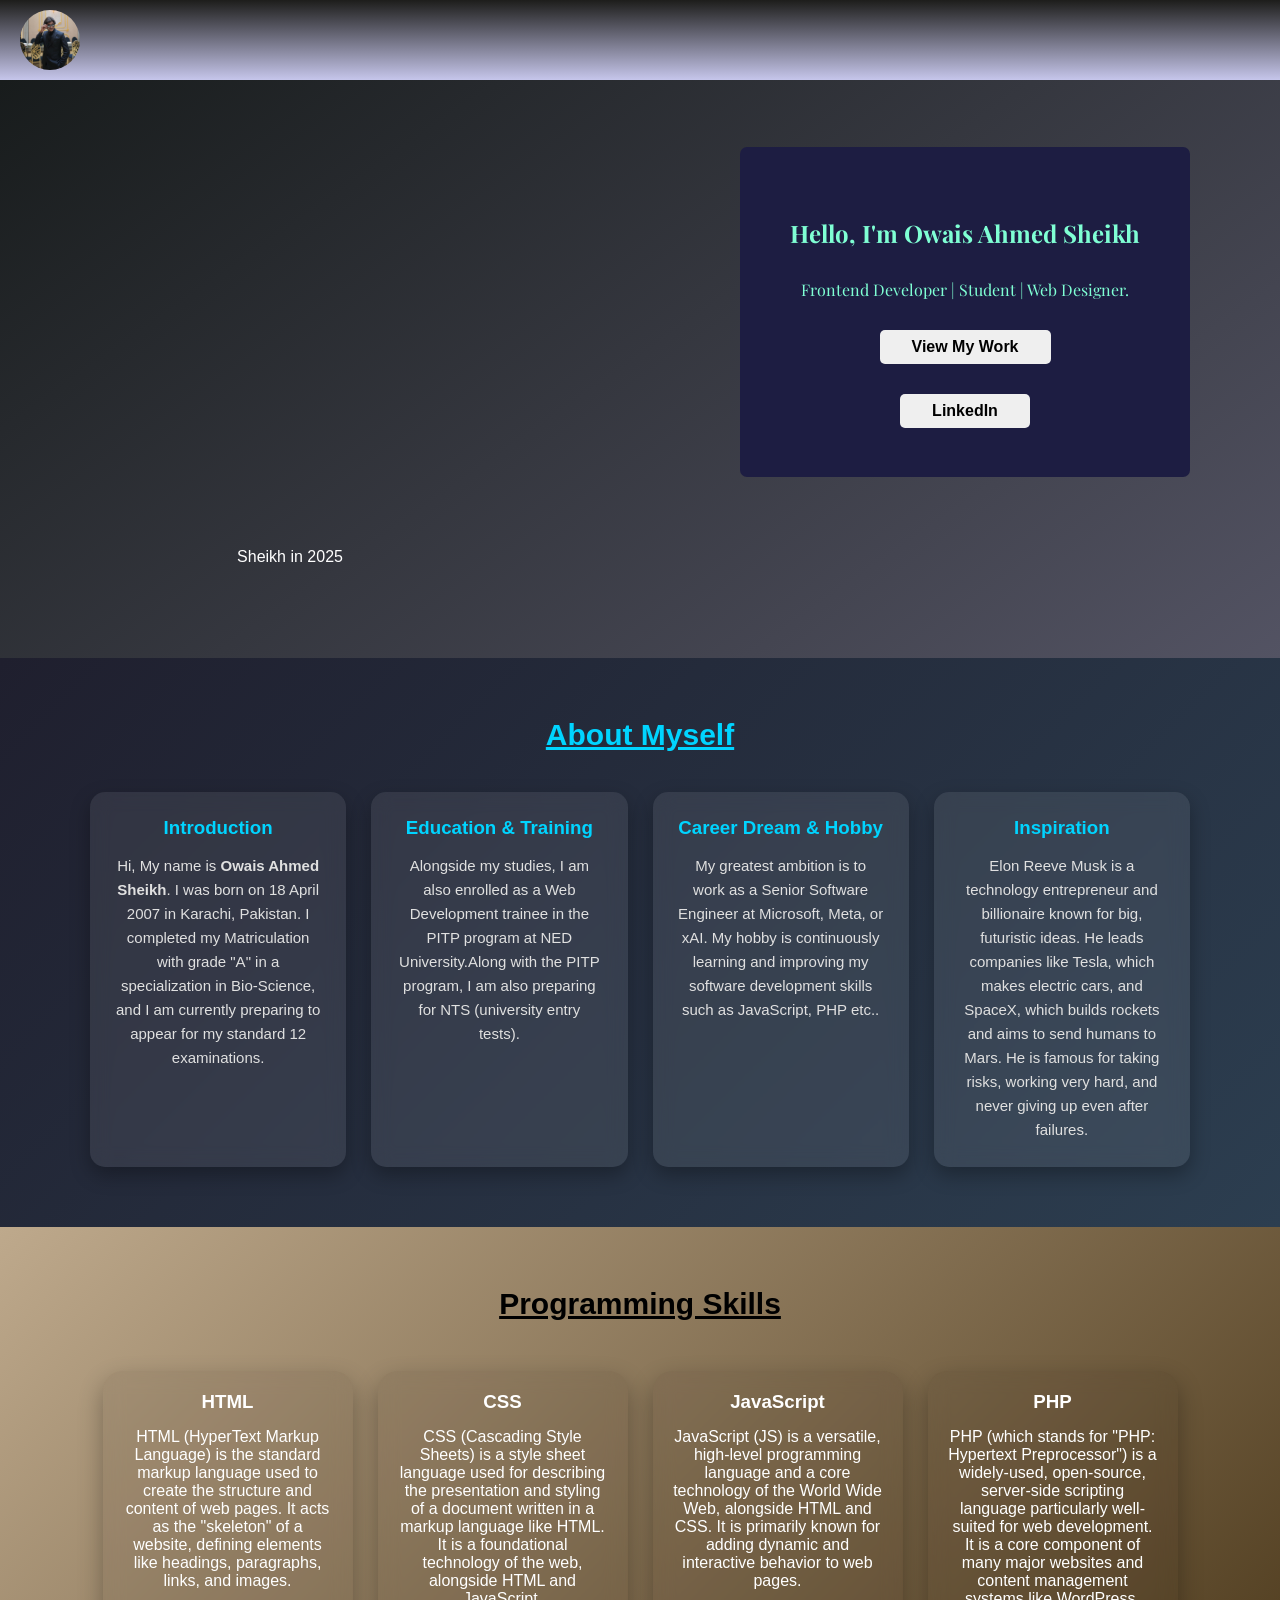
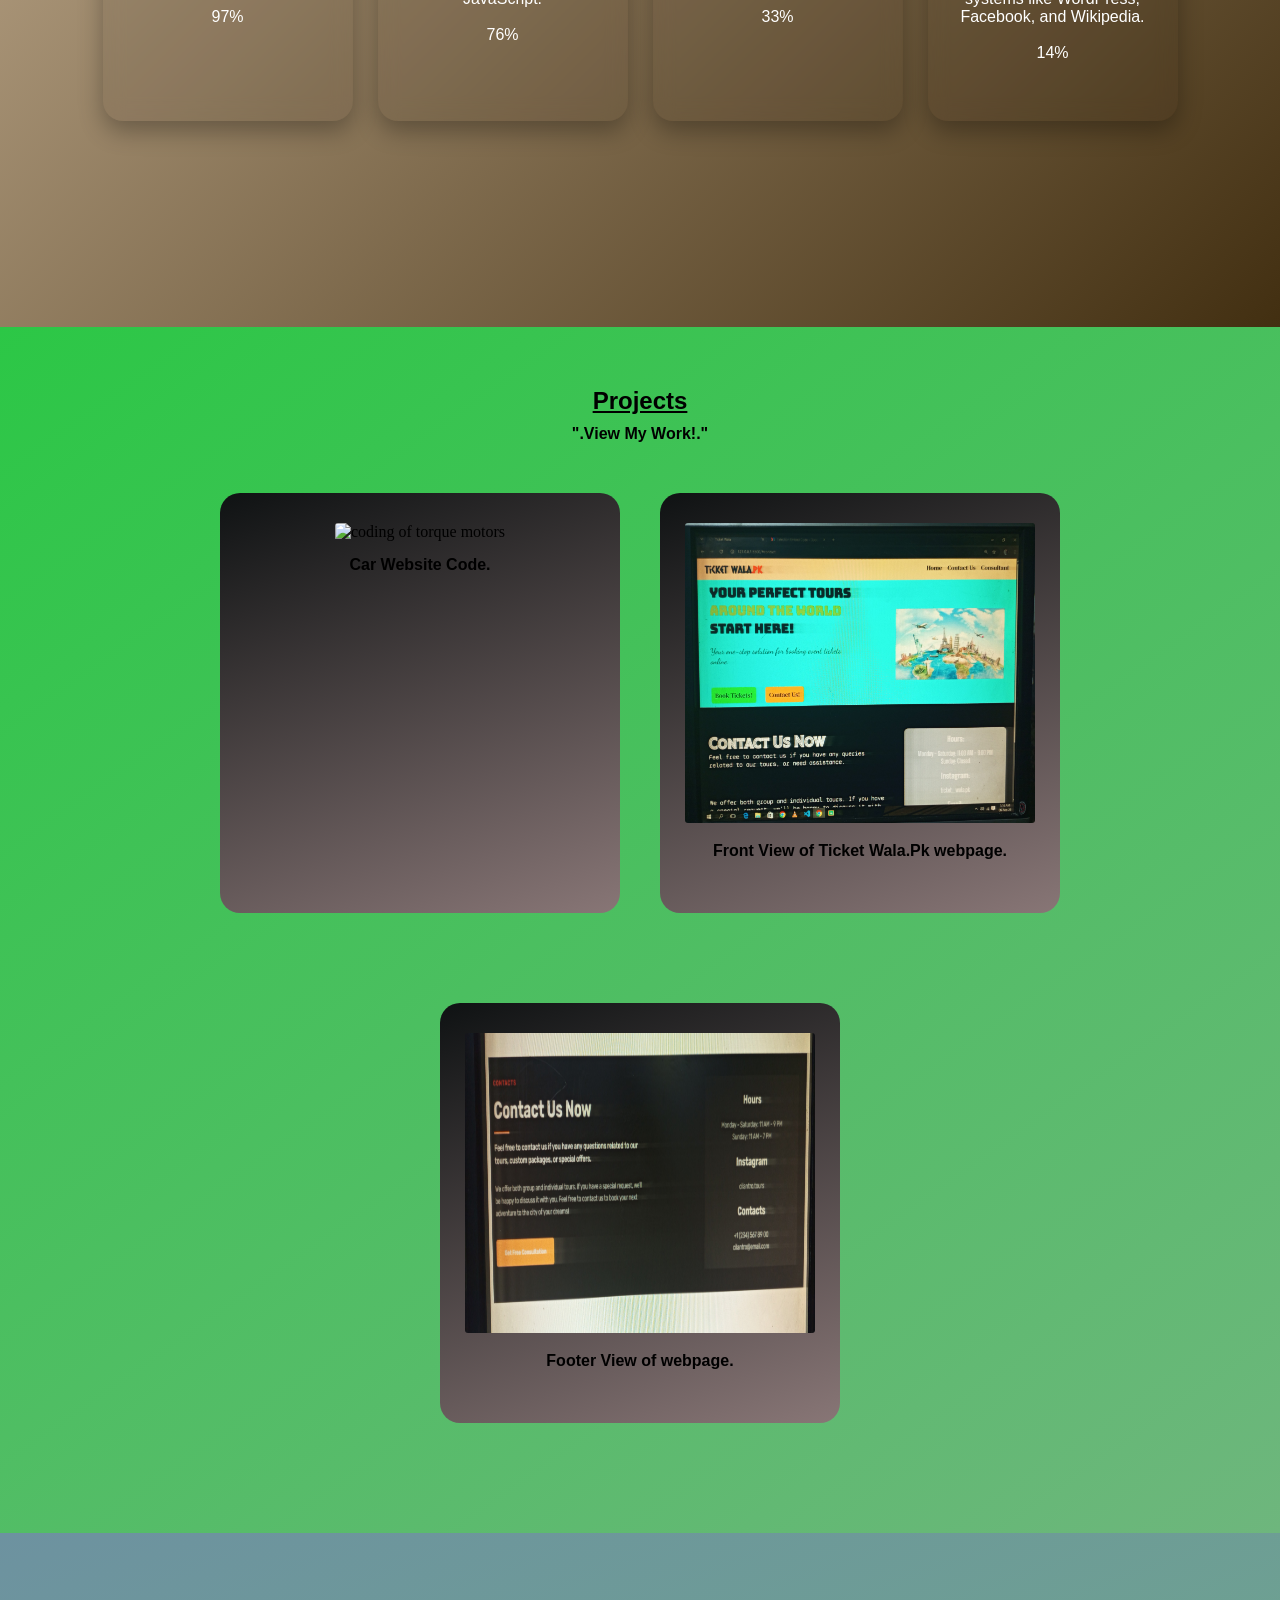
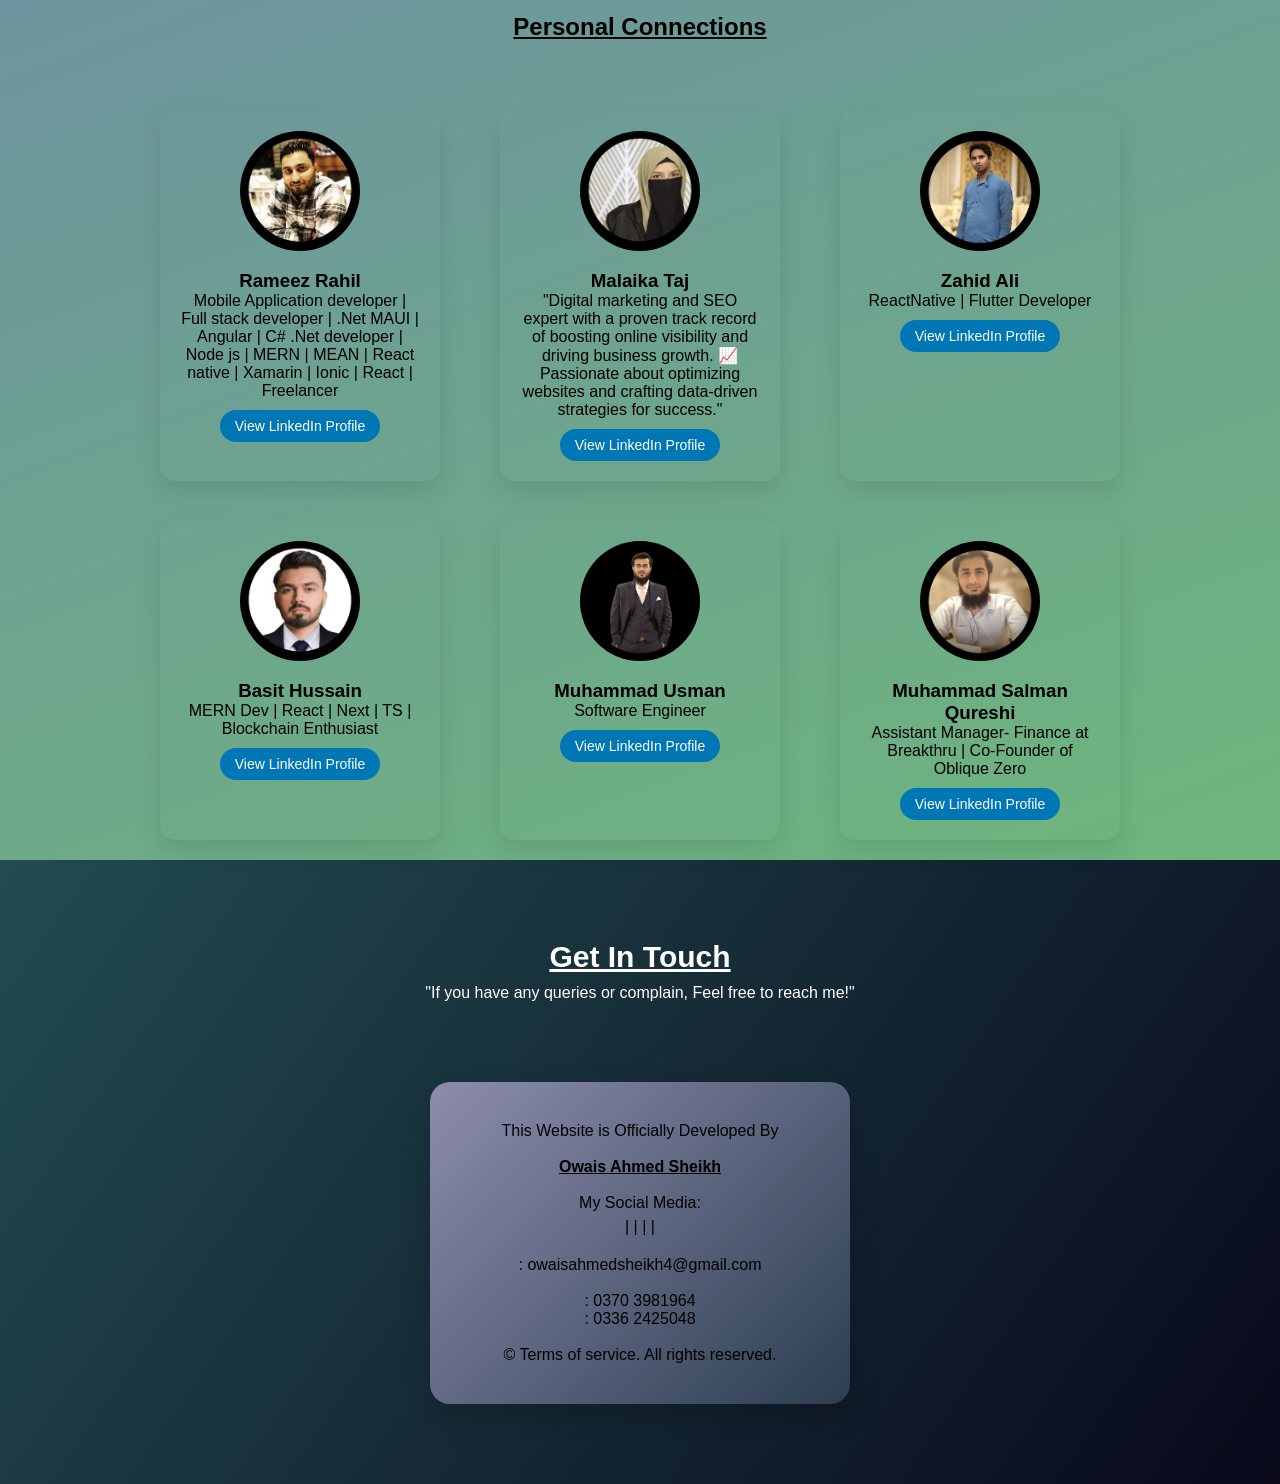
==== commit 46c84353: "updated code" ====
--- a/index.html
+++ b/index.html
@@ -247,11 +247,13 @@
             owaisahmedsheikh4@gmail.com
         </a>     
         <br>
-    <p><i class="fa-solid fa-phone"></i>:
-        <a href="(0370)3981964">(0370)3981964</a>
-        <a href="(0336)2425048">(0336)2425048</a>
-    </p>
-      <br>
+        <p class="phone">
+          <i class="fa-solid fa-phone"></i>:
+          <a href="tel:03703981964">0370 3981964</a><br>
+          <i class="fa-solid fa-phone"></i>:
+          <a href="tel:03362425048">0336 2425048</a>
+        </p>
+        <br>
       <p>&copy; Terms of service. All rights reserved.</p>
     </div>
 
--- a/style.css
+++ b/style.css
@@ -467,7 +467,9 @@
     font-size: 25px;
 }
 
-
+.phone{
+    text-align: center;
+}
 
 @media (max-width: 992px){
 
